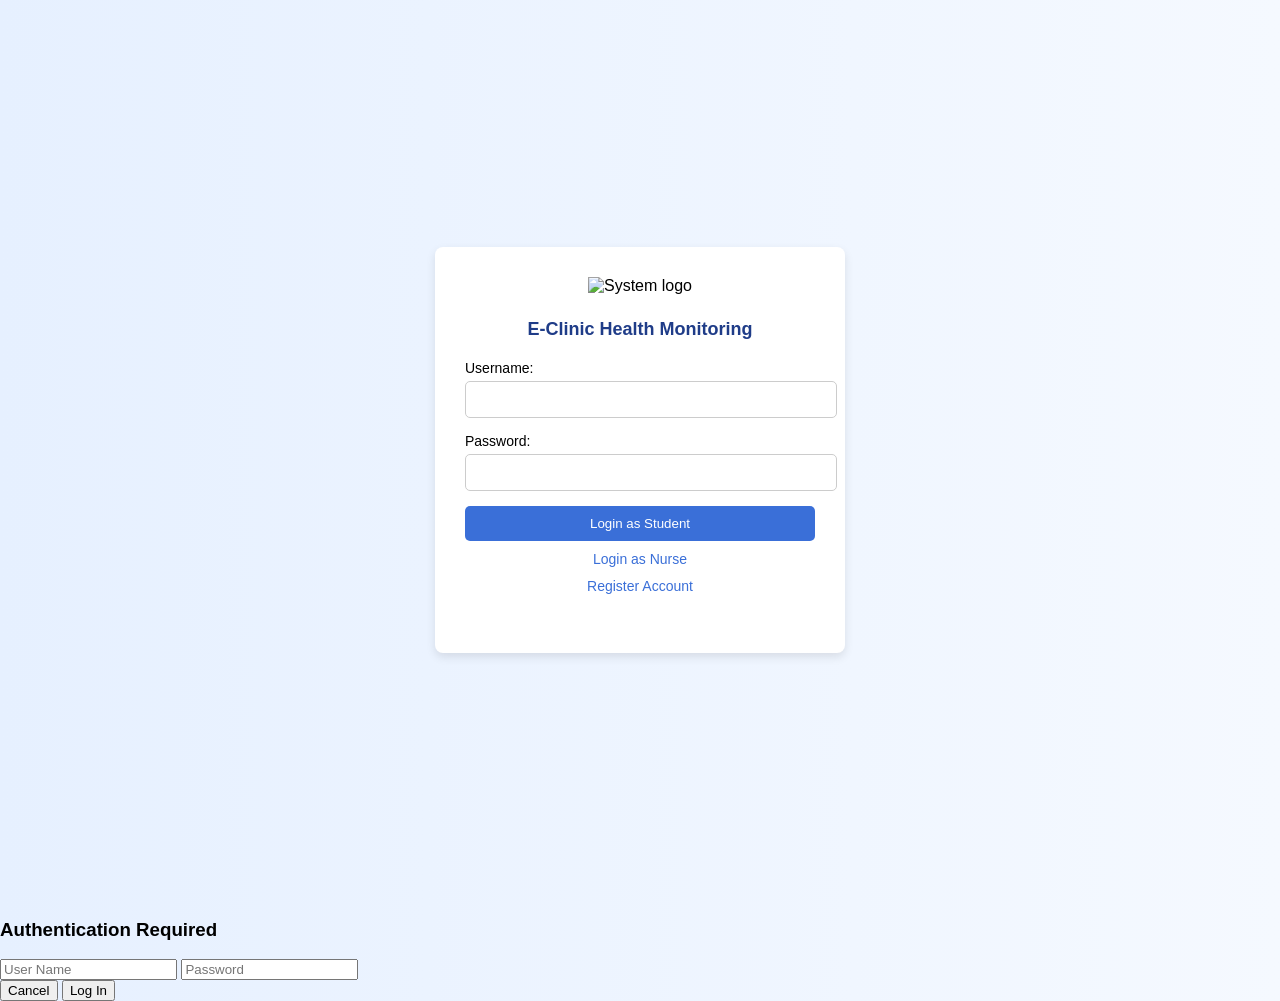
==== index.html @ 65e93866 "Add files via upload" ====
<!DOCTYPE html>
<html lang="en">
<head>
  <meta charset="UTF-8">
  <title>E-Clinic Health Monitoring System | Login</title>
  <link rel="stylesheet" href="css/style.css">

  <style>
    body {
      margin: 0;
      font-family: Arial, Helvetica, sans-serif;
      background: linear-gradient(to right, #e6f0ff, #f5f9ff);
    }

    .container {
      display: flex;
      justify-content: center;
      align-items: center;
      height: 100vh;
    }

    .login-box {
      background: #ffffff;
      width: 350px;
      padding: 30px;
      border-radius: 8px;
      box-shadow: 0 4px 10px rgba(0,0,0,0.1);
      text-align: center;
    }

    .login-box img {
      width: 70px;
      margin-bottom: 10px;
    }

    .login-box h2 {
      margin-bottom: 20px;
      font-size: 18px;
      color: #1f3c88;
    }

    .login-box label {
      display: block;
      text-align: left;
      margin-bottom: 5px;
      font-size: 14px;
    }

    .login-box input {
      width: 100%;
      padding: 10px;
      margin-bottom: 15px;
      border: 1px solid #ccc;
      border-radius: 5px;
    }

    .login-btn {
      width: 100%;
      padding: 10px;
      background-color: #3a6fd8;
      color: #ffffff;
      border: none;
      border-radius: 5px;
      cursor: pointer;
    }

    .login-btn:hover {
      background-color: #2f5fc4;
    }

    .link-text {
      margin-top: 10px;
      color: #3a6fd8;
      cursor: pointer;
      font-size: 14px;
      display: inline-block;
    }

    .link-text:hover {
      text-decoration: underline;
    }

    #error {
      color: #c00;
      margin-top: 10px;
      min-height: 18px;
    }
  </style>
</head>

<body>

<div class="container">
  <div class="login-box">
    <img src="IMAGES/LOGO.png" alt="System logo">
    <h2>E-Clinic Health Monitoring</h2>

    <form onsubmit="event.preventDefault(); loginUser();">
      <label>Username:</label>
      <input type="text" id="username" required>

      <label>Password:</label>
      <input type="password" id="password" required>

      <button type="submit" class="login-btn">
        Login as Student
      </button>

      <!-- SIMPLE CLICKABLE TEXT -->
      <span class="link-text" onclick="openNurseModal()">
        Login as Nurse
      </span>

      <br>

      <span class="link-text"
            onclick="window.location.href='LoginRegister.html'">
        Register Account
      </span>

      <div id="error"></div>
    </form>
  </div>
</div>

<!-- NURSE LOGIN MODAL -->
<div id="nurseModal" class="modal">
  <div class="modal-box">
    <h3>Authentication Required</h3>

    <input type="text" id="nurseUser" placeholder="User Name">
    <input type="password" id="nursePass" placeholder="Password">

    <div class="modal-buttons">
      <button onclick="closeNurseModal()">Cancel</button>
      <button onclick="authenticateNurse()">Log In</button>
    </div>
  </div>
</div>

<script src="js/app.js"></script>

</body>
</html>
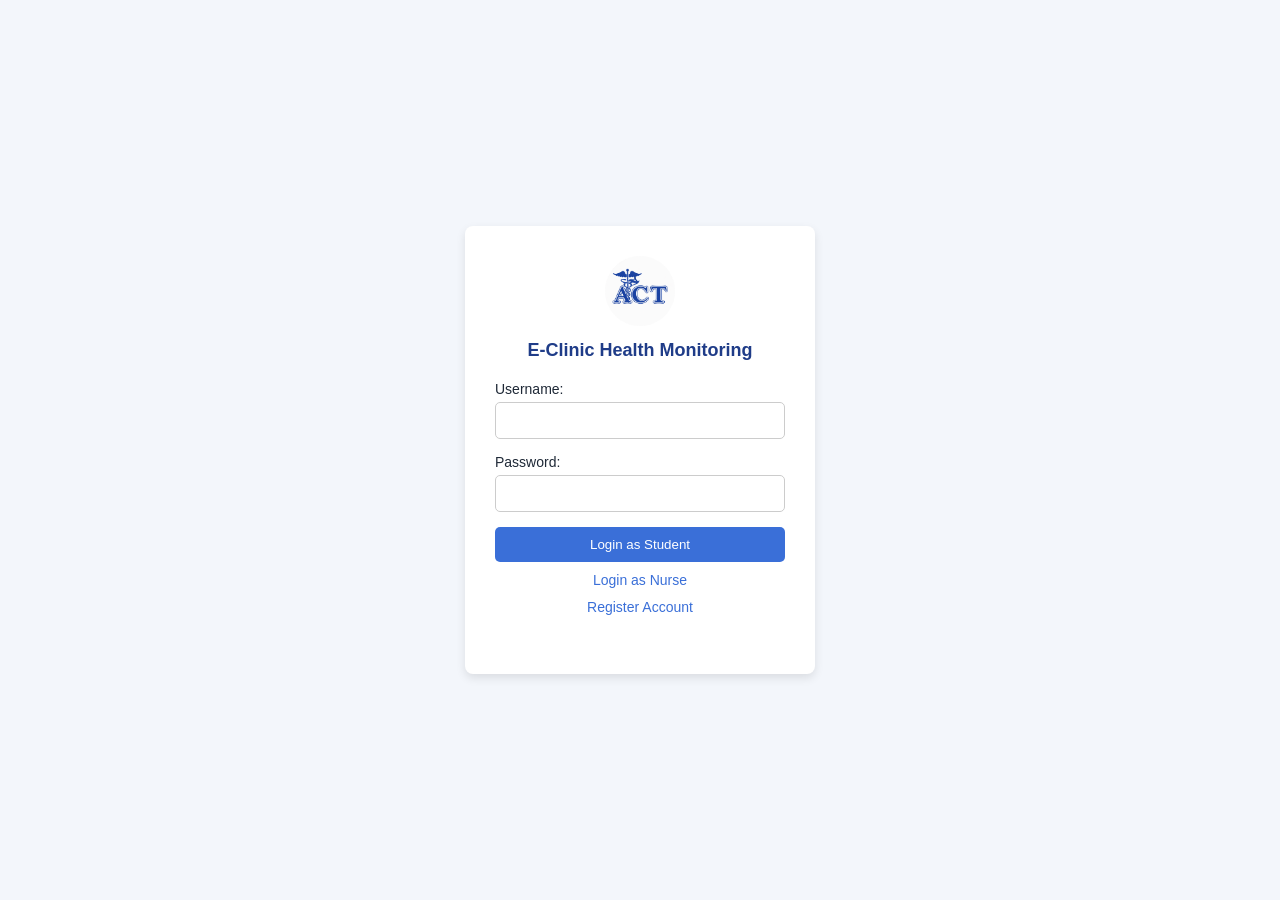
==== commit c8a86dc2: "index.html" ====
--- a/index.html
+++ b/index.html
@@ -141,4 +141,4 @@
 <script src="js/app.js"></script>
 
 </body>
-</html>+</html>
--- a/css/style.css
+++ b/css/style.css
@@ -0,0 +1,560 @@
+/* LOGOUT UI */
+.user-bar {
+  display: flex;
+  align-items: center;
+  gap: 14px;
+}
+
+.user-bar span {
+  color: #ffffff;
+  font-size: 14px;
+  font-weight: 500;
+}
+
+.logout-btn {
+  padding: 6px 14px;
+  border-radius: 6px;
+  border: none;
+  background: #ef4444;
+  color: #ffffff;
+  font-size: 13px;
+  cursor: pointer;
+}
+
+.logout-btn:hover {
+  background: #dc2626;
+}
+
+/*SEARCHH BARR */
+.table-header {
+  display: flex;
+  justify-content: flex-end;
+  margin-bottom: 12px;
+}
+
+#studentSearch {
+  padding: 8px 12px;
+  border-radius: 6px;
+  border: 1px solid #cbd5e1;
+  font-size: 14px;
+  width: 240px;
+}
+
+
+/* Reset */
+* {
+  box-sizing: border-box;
+  font-family: "Segoe UI", Arial, sans-serif;
+}
+
+body {
+  margin: 0;
+  background-color: #f3f6fb !important;
+  background-image: none !important;
+  color: #1f2937;
+}
+
+/* TOP BAR */
+.topbar {
+  height: 56px;
+  background: linear-gradient(180deg, #243447, #1b2838);
+  display: flex;
+  align-items: center;
+  justify-content: space-between;
+  padding: 0 16px;
+}
+
+.topbar-left {
+display: flex;
+align-items: center;
+gap: 14px;
+}
+
+
+/* Hamburger button */
+.menu-btn {
+  background: none;
+  border: none;
+  color: #ffffff;
+  font-size: 22px;
+  cursor: pointer;
+}
+
+.topbar-left {
+  font-size: 14px;
+  font-weight: 600;
+  color: #f9fafb;
+}
+
+.layout {
+  display: flex;
+  min-height: calc(100vh - 56px);
+}
+
+/* SIDEBAR */
+.sidebar {
+  width: 220px;
+  background: linear-gradient(180deg, #243447, #1b2838);
+  transition: width 0.25s ease;
+  overflow: hidden;
+  padding: 12px;
+}
+
+.sidebar.collapsed {
+  width: 70px;
+}
+
+/*SIDEBAR ICONS */
+.nav-icon {
+  width: 22px;
+  height: 22px;
+  object-fit: contain;
+  flex-shrink: 0;
+}
+
+/* icon + text alignment */
+.sidebar nav a {
+  display: flex;
+  align-items: center;
+  gap: 12px;
+}
+
+/* hide text when collapsed */
+.sidebar.collapsed .text {
+  display: none;
+}
+
+/* center icons when collapsed */
+.sidebar.collapsed nav a {
+  justify-content: center;
+}
+
+/* Logo */
+.sidebar .logo {
+display: flex;
+align-items: center;
+gap: 10px;
+padding: 16px 10px;
+}
+
+.sidebar .logo img {
+width: 36px;
+}
+
+.sidebar .logo-text {
+font-size: 14px;
+font-weight: 600;
+white-space: nowrap;
+color: #ffffff;
+}
+
+.sidebar.collapsed .logo-text {
+display: none;
+}
+
+/* Menu links */
+.sidebar nav a {
+  display: flex;
+  align-items: center;
+  gap: 12px;
+  padding: 14px 18px;
+  color: #e5e7eb;
+  text-decoration: none;
+  border-radius: 8px;
+  margin-bottom: 6px;
+  font-size: 14px;
+}
+
+.sidebar .text {
+white-space: nowrap;
+}
+
+.sidebar.collapsed .text {
+display: none;
+}
+
+
+.sidebar nav a:hover,
+.sidebar nav a.active {
+  background: rgba(255, 255, 255, 0.12);
+}
+
+/* Icon + text behavior */
+.sidebar .text {
+  white-space: nowrap;
+}
+
+.sidebar.collapsed .text {
+  display: none;
+}
+
+/* Content */
+.content {
+  flex: 1;
+  padding: 28px;
+}
+
+h2 {
+  margin-top: 0;
+  margin-bottom: 24px;
+}
+
+/* Dashboard stats */
+.stats {
+  display: grid;
+  grid-template-columns: repeat(3, 1fr);
+  gap: 20px;
+  margin-bottom: 30px;
+}
+
+.stat {
+  padding: 22px;
+  border-radius: 14px;
+  color: #fff;
+}
+
+.stat span {
+  font-size: 13px;
+  opacity: 0.9;
+}
+
+.stat b {
+  display: block;
+  margin-top: 8px;
+  font-size: 32px;
+}
+
+.stat.blue {
+  background: linear-gradient(135deg, #3b82f6, #2563eb);
+}
+
+.stat.green {
+  background: linear-gradient(135deg, #10b981, #059669);
+}
+
+.stat.red {
+  background: linear-gradient(135deg, #ef4444, #dc2626);
+}
+
+/* Card */
+.card {
+  background: #ffffff;
+  border-radius: 12px;
+  padding: 22px;
+  box-shadow: 0 10px 30px rgba(0, 0, 0, 0.06);
+}
+
+.card h3 {
+  margin-top: 0;
+  margin-bottom: 16px;
+}
+
+/* Table */
+table {
+  width: 100%;
+  border-collapse: collapse;
+}
+
+th {
+  text-align: left;
+  font-size: 13px;
+  color: #6b7280;
+  padding-bottom: 10px;
+}
+
+td {
+  padding: 12px 0;
+  border-top: 1px solid #eef1f7;
+  font-size: 14px;
+}
+
+/* Register page */
+
+.section-title {
+  font-size: 16px;
+  margin-bottom: 16px;
+}
+
+.form-card {
+  background: #ffffff;
+  border: 1px solid #e5e7eb;
+  border-radius: 8px;
+  padding: 20px;
+}
+
+.register-form {
+  display: grid;
+  grid-template-columns: 1fr 1fr;
+  gap: 18px 30px;
+}
+
+.form-row {
+  display: flex;
+  flex-direction: column;
+}
+
+.form-row label {
+  font-size: 13px;
+  margin-bottom: 6px;
+  color: #374151;
+}
+
+.form-row input,
+.form-row select {
+  padding: 8px 10px;
+  border-radius: 4px;
+  border: 1px solid #d1d5db;
+  font-size: 14px;
+  background: #ffffff;
+}
+
+/* Gender/age */
+.form-row.split {
+  flex-direction: row;
+  gap: 16px;
+}
+
+.form-row.split > div {
+  flex: 1;
+  display: flex;
+  flex-direction: column;
+}
+
+/* Radio buttons */
+.radio-group {
+  display: flex;
+  gap: 16px;
+  margin-top: 6px;
+}
+
+.radio-group label {
+  font-size: 13px;
+}
+
+/* Actions */
+.form-actions {
+  grid-column: 1 / -1;
+  text-align: right;
+  margin-top: 10px;
+}
+
+/* Buttons */
+.btn {
+  background: #203d61;
+  color: #ffffff;
+  border: none;
+  padding: 8px 16px;
+  border-radius: 4px;
+  font-size: 14px;
+  cursor: pointer;
+}
+
+.btn:hover {
+  background: rgb(30, 40, 53);
+}
+
+.btn.gray {
+  background: #9ca3af;
+}
+
+.btn.gray:hover {
+  background: #6b7280;
+}
+
+/* Students list */
+
+.student-table {
+  width: 100%;
+  border-collapse: collapse;
+}
+
+.student-table th {
+  text-align: left;
+  font-size: 13px;
+  color: #6b7280;
+  padding-bottom: 10px;
+}
+
+.student-table td {
+  padding: 14px 0;
+  border-top: 1px solid #eef1f7;
+  font-size: 14px;
+}
+
+.student-table button {
+  padding: 6px 10px;
+  margin-right: 4px;
+  border-radius: 4px;
+  border: 1px solid #cbd5e1;
+  background: #f8fafc;
+  cursor: pointer;
+  font-size: 13px;
+}
+
+.student-table button:hover {
+  background: #e2e8f0;
+}
+
+/*FORM GRID*/
+.form-grid {
+  display: grid;
+  grid-template-columns: repeat(4, 1fr);
+  gap: 15px;
+  margin-bottom: 20px;
+}
+
+.form-group label {
+  display: block;
+  font-size: 13px;
+  color: #64748b;
+  margin-bottom: 5px;
+}
+
+.form-group input,
+.form-group textarea {
+  width: 100%;
+  padding: 8px 10px;
+  border: 1px solid #cbd5e1;
+  border-radius: 6px;
+  font-size: 14px;
+}
+
+.form-group textarea {
+  resize: none;
+}
+
+/* FORM ACTIONS  */
+.form-actions {
+  margin-top: 15px;
+}
+
+.btn {
+  padding: 10px 18px;
+  border-radius: 6px;
+  border: none;
+  cursor: pointer;
+  font-size: 14px;
+}
+
+.btn.primary {
+  background: #2563eb;
+  color: #ffffff;
+}
+
+.btn.gray {
+  background: #e5e7eb;
+  margin-left: 8px;
+}
+
+/* STUDENT MEDICAL INFO UI */
+
+.info-grid {
+  display: grid;
+  grid-template-columns: repeat(2, 1fr);
+  gap: 20px 40px;
+  margin-top: 10px;
+}
+
+.info-item {
+  display: flex;
+  flex-direction: column;
+  padding-bottom: 10px;
+  border-bottom: 1px solid #eef1f7;
+}
+
+.info-item .label {
+  font-size: 12px;
+  color: #6b7280;
+  margin-bottom: 4px;
+  text-transform: uppercase;
+  letter-spacing: 0.5px;
+}
+
+.info-item .value {
+  font-size: 15px;
+  font-weight: 600;
+  color: #1f2937;
+}
+
+.info-item.full-width {
+  grid-column: 1 / -1;
+}
+
+/* Section spacing between cards */
+.card + .card {
+  margin-top: 20px;
+}
+
+/* Records table improvement */
+.records-table th {
+  padding-bottom: 12px;
+}
+
+.records-table td {
+  padding: 16px 0;
+}
+
+/* medical */
+
+.medical-grid {
+  display: grid;
+  grid-template-columns: 1fr 1fr;
+  gap: 18px 60px;
+  margin-top: 20px;
+}
+
+.medical-grid div {
+  font-size: 14px;
+}
+
+.medical-grid strong {
+  font-weight: 600;
+  color: #1f2937;
+}
+
+.full-width {
+  grid-column: 1 / -1;
+}
+
+/*NURSE LOGIN*/
+
+.modal {
+  position: fixed;
+  top: 0;
+  left: 0;
+  width: 100%;
+  height: 100%;
+  background: rgba(0,0,0,0.4);
+  display: none;
+  justify-content: center;
+  align-items: center;
+}
+
+.modal-box {
+  background: #ffffff;
+  padding: 20px;
+  width: 320px;
+  border-radius: 6px;
+  box-shadow: 0 10px 25px rgba(0,0,0,0.2);
+  font-family: Arial;
+}
+
+.modal-box h3 {
+  margin-top: 0;
+}
+
+.modal-box input {
+  width: 100%;
+  padding: 6px;
+  margin-top: 8px;
+  margin-bottom: 10px;
+}
+
+.modal-buttons {
+  text-align: right;
+}
+
+.modal-buttons button {
+  padding: 6px 12px;
+  margin-left: 5px;
+}
